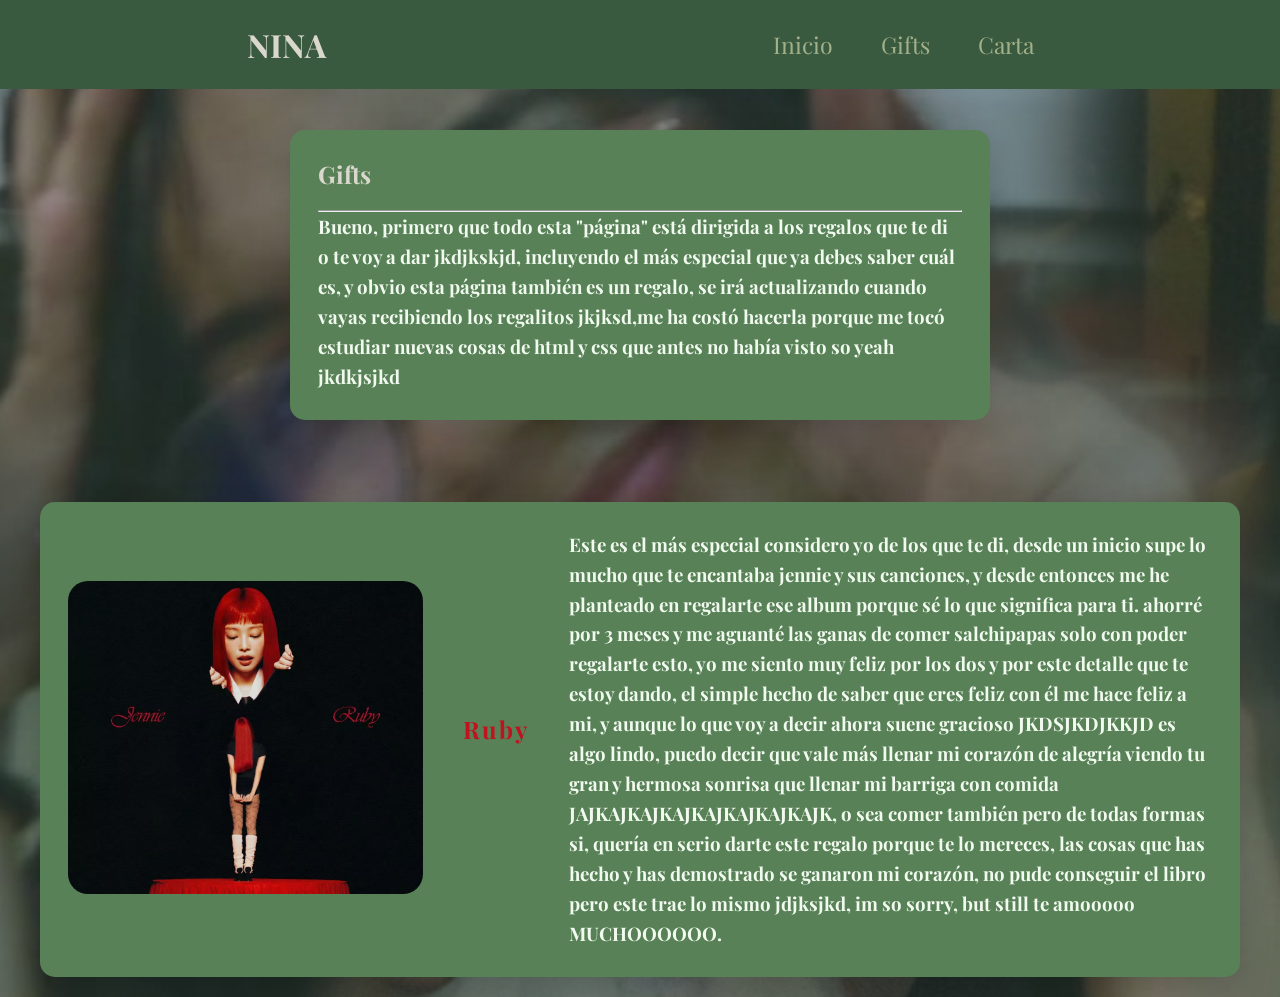
==== gifts.html @ af06d52d "Add files via upload" ====
<!DOCTYPE html>
<html lang="en">
<head>
    <meta charset="UTF-8">
    <meta name="viewport" content="width=device-width, initial-scale=1.0">
    <title>Hb my lovee!!!</title>
    <link rel="stylesheet" href="style.css">
    <link rel="shortcut icon" href="iconhead.png" type="image/x-icon">
</head>
<body>
    <header>
        <h1>NINA</h1>
        <nav>
            <a href="index.html">Inicio</a>
            <a href="gifts.html">Gifts</a>
            <a href="carta.html">Carta</a>
        </nav>
    </header>
    <br>
    <section>
        <h2>Gifts</h2>
        <hr>
        <h3>Bueno, primero que todo esta "página" está dirigida a los regalos que te di o te voy a dar jkdjkskjd, incluyendo el más especial que ya debes
        saber cuál es, y obvio esta página también es un regalo, se irá actualizando cuando vayas recibiendo los regalitos jkjksd,me ha costó hacerla porque me tocó estudiar nuevas
        cosas de html y css que antes no había visto so yeah jkdkjsjkd
        </h3>
    </section>
    <br>

    </section>
    <br>
    <section class="gift">
        <div class="gift-container">
            <div class="gift-image">
             <img src="ruby.jpg" class="image" alt="gifft">
            </div>

            <div class="gift-title">
                <h2 class="ruby-title">Ruby</h2>
            </div>
        
            <div class="gift-text">
             <h3 class="">Este es el más especial considero yo de los que te di, desde un inicio supe lo mucho que te encantaba
                jennie y sus canciones, y desde entonces me he planteado en regalarte ese album porque sé lo que significa para ti.
                ahorré por 3 meses y me aguanté las ganas de comer salchipapas solo con poder regalarte esto, yo me siento muy feliz
                por los dos y por este detalle que te estoy dando, el simple hecho de saber que eres feliz con él me hace feliz a mi,
                y aunque lo que voy a decir ahora suene gracioso JKDSJKDJKKJD es algo lindo, puedo decir que vale más llenar mi corazón 
                de alegría viendo tu gran y hermosa sonrisa que llenar mi barriga con comida JAJKAJKAJKAJKAJKAJKAJKAJK, o sea comer también 
                pero de todas formas si, quería en serio darte este regalo porque te lo mereces, las cosas que has hecho y has demostrado
                se ganaron mi corazón, no pude conseguir el libro pero este trae lo mismo jdjksjkd, im so sorry, but still te amooooo MUCHOOOOOO.
            </h3>
            </div>
        </div>
    </section>
</body>
</html>
---- style.css ----
* {
    padding: 0;
    margin: 0;
    box-sizing: border-box;
}

/* Fuente personalizada */
@font-face {
    font-family: "My Font";
    src: url("PlayfairDisplay-VariableFont_wght.ttf") format("truetype");
}

html, body {
    font-family: "My Font";
    margin: 0;
}

body { opacity: 0; 
    animation: aparecer 0.6s ease forwards; 
    background-color: #344e41; background-image: url(bgroundgg.jpg); 
    background: linear-gradient/(rgba(88,129,87,0.85), rgba(88,129,87,0.85)) 
    background-size: cover; 
    background-position: center; 
    background-attachment: 
    fixed; /* efecto elegante */ background-repeat: no-repeat; }

@keyframes aparecer {
    from {
        opacity: 0;
        transform: translateY(10px);
    }
    to {
        opacity: 1;
        transform: translateY(0px);
    }
}

/* HEADER */
header {
    padding: 23px;
    background-color: #3A5A40;
    display: flex;
    align-items: center;
    justify-content: space-around;
}

nav {
    display: flex;
    gap: 48px;
    font-size: 23px;
}

nav a {
    text-decoration: none;
    color: #A3B18A;
}

nav a:hover {
    color: #DAD7CD;
}

/* TEXTOS */
h1 {
    color: #DAD7CD;
}

h2 {
    color: #DAD7CD;
    margin-bottom: 20px;
}

h3 {
    color: #F1FAEE;
    line-height: 1.6;
}

/* SECTIONS */
section {
    max-width: 700px;
    margin: 20px auto;
    background-color: #588157;
    border-radius: 15px;
    padding: 28px;
    box-shadow: 0 10px 30px rgba(0,0,0,0.15);
}

.gift {
    max-width: 1200px;
}

/* GALERÍA */
.galeria {
    display: flex;
    justify-content: center;
    gap: 35px;
}

/* CARDS */
.card {
    display: inline-block;
    border-radius: 20px;
    width: 313px;
    height: 220px;
    overflow: hidden;
    transition: 
        transform 1.2s cubic-bezier(0.22, 1, 0.36, 1),
        box-shadow 0.3s ease;
}

.card img {
    width: 100%;
    height: 100%;
    object-fit: cover;
    transition: transform 1.2s cubic-bezier(0.22, 1, 0.36, 1);
}

.card:hover img {
    transform: scale(1.1);
}

.card:hover {
    transform: scale(1.05);
    box-shadow: 0 25px 40px rgba(0,0,0,0.4);
}

/* GIFTS */
.gift-container {
    display: flex;
    align-items: center;
    gap: 40px;
}

.gift-image img {
    width: 355px;
    height: 313px;
    border-radius: 20px;
    object-fit: cover;
    filter: brightness(0.9);
}

.gift-text {
    max-width: 700px;
}

/* Título Ruby */
.ruby-title {
    color: #c1121f !important;
    letter-spacing: 2px;
}

/* MUSIC PLAYER */
.music-player {
    text-align: center;
    margin-bottom: 30px;
}

.music-player h3 {
    margin-bottom: 10px;
    color: #DAD7CD;
}

audio {
    width: 100%;
    max-width: 400px;
}

/* RESPONSIVE */
@media (max-width: 768px) {

    header {
        flex-direction: column;
        gap: 15px;
        text-align: center;
    }

    nav {
        flex-direction: column;
        gap: 15px;
        font-size: 18px;
    }

    section {
        margin: 20px;
        padding: 20px;
    }

    .gift-container {
        flex-direction: column;
        text-align: center;
    }

    .gift-image img {
        width: 100%;
        height: auto;
        max-width: 100%;
    }

    .gift-text {
        max-width: 100%;
    }
}

.moon {
    border-radius: 20px;
}
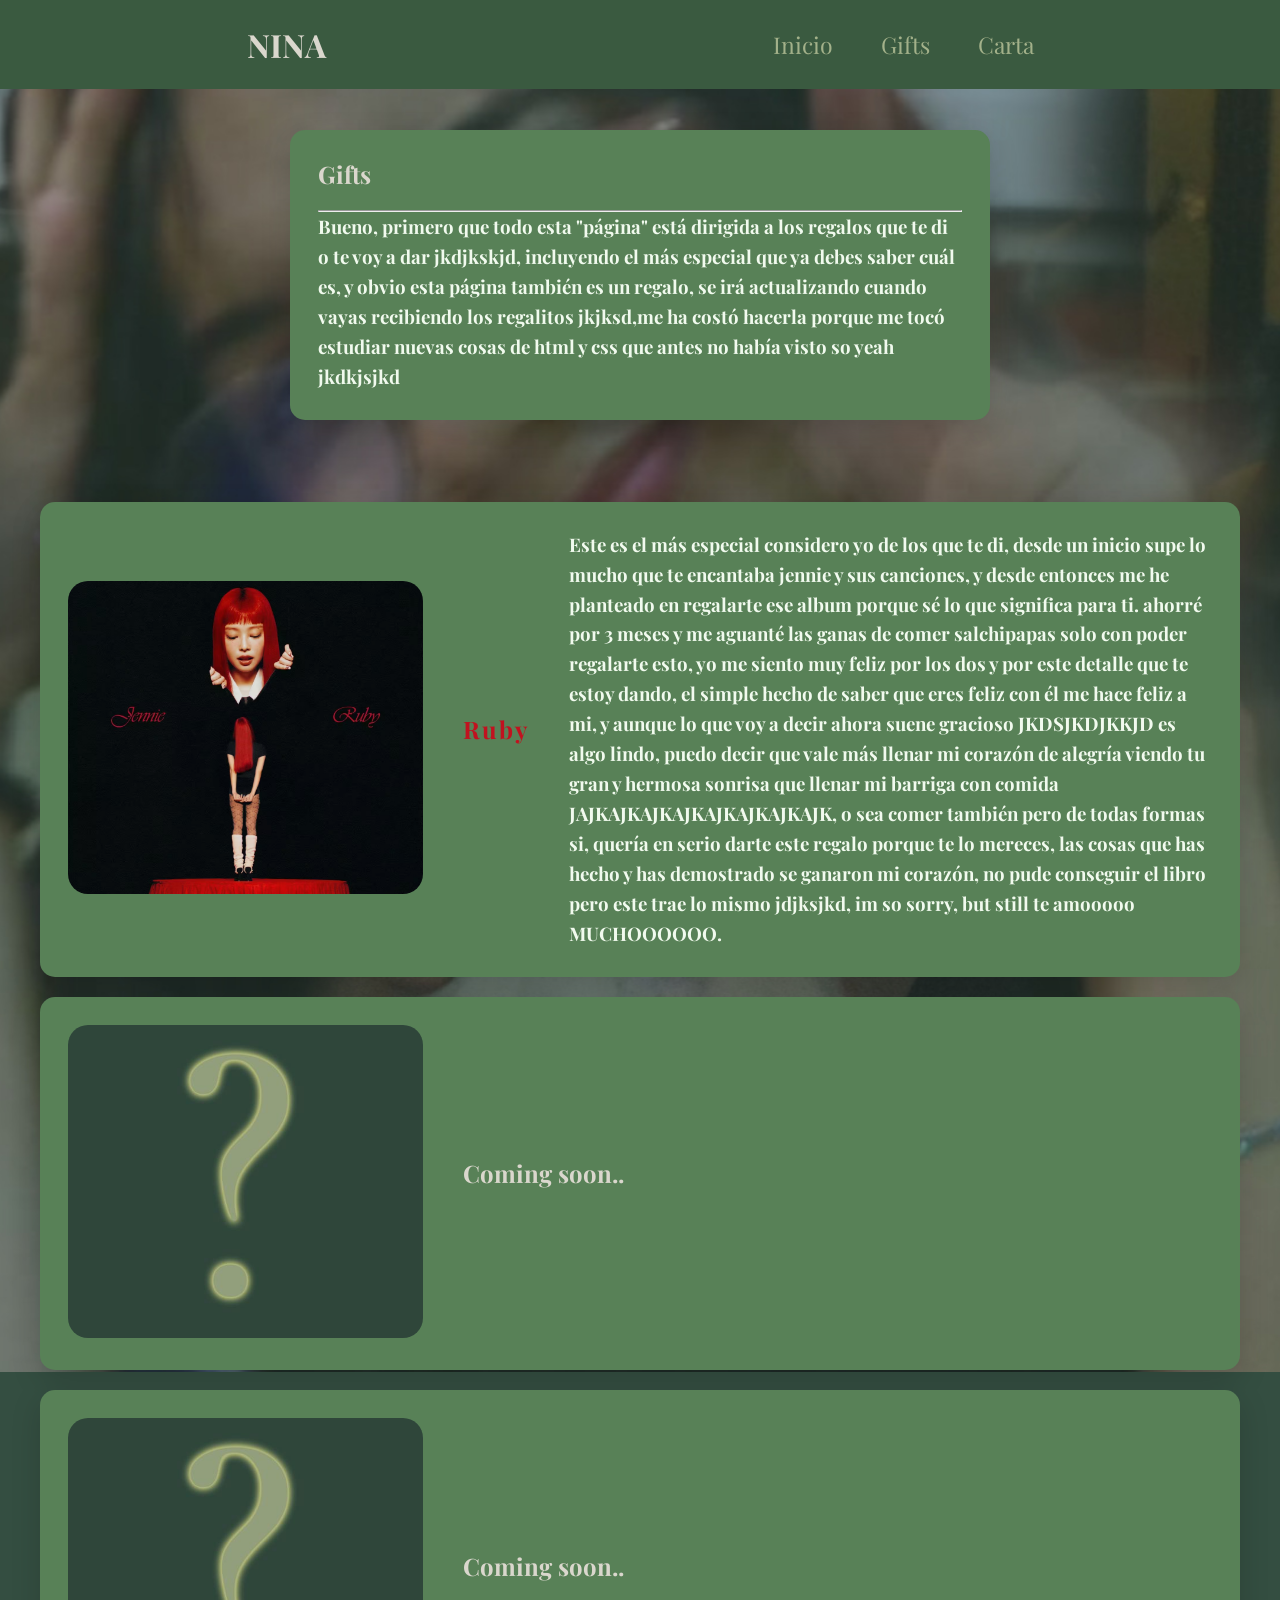
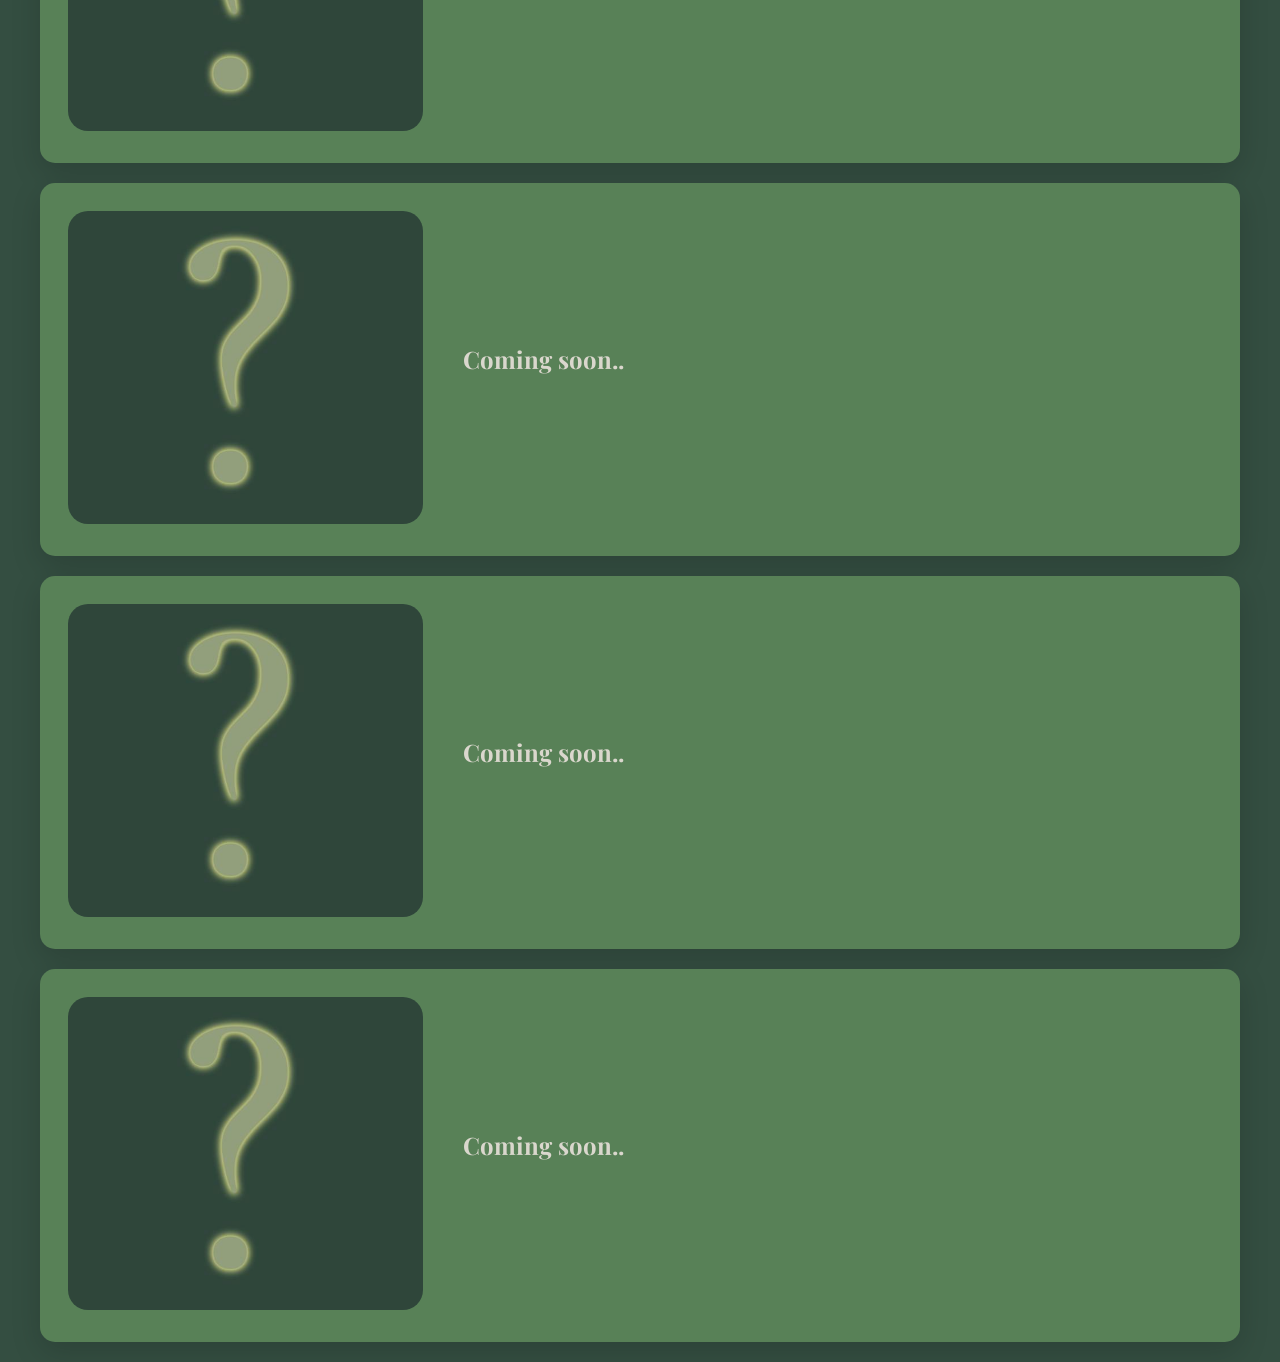
==== commit 26052838: "Updated gifts page" ====
--- a/gifts.html
+++ b/gifts.html
@@ -52,5 +52,85 @@
             </div>
         </div>
     </section>
+    <section class="gift">
+        <div class="gift-container">
+            <div class="gift-image">
+             <img src="_.jpg" class="image" alt="gifft">
+            </div>
+
+            <div class="gift-text">
+                <h2>Coming soon..</h2> <!--Delineador-->
+            </div>
+
+            <div class="gift-text">
+             <h3>
+            </h3>
+            </div>
+        </div>
+    </section>
+        <section class="gift">
+        <div class="gift-container">
+            <div class="gift-image">
+             <img src="_.jpg" class="image" alt="gifft">
+            </div>
+
+            <div class="gift-text">
+                <h2>Coming soon..</h2><!--Paleta de maquillaje-->
+            </div>
+
+            <div class="gift-text">
+             <h3>
+            </h3>
+            </div>
+        </div>
+    </section>
+        <section class="gift">
+        <div class="gift-container">
+            <div class="gift-image">
+             <img src="_.jpg" class="image" alt="gifft">
+            </div>
+
+            <div class="gift-text">
+                <h2>Coming soon..</h2> <!--Corrector-->
+            </div>
+
+            <div class="gift-text">
+             <h3>
+            </h3>
+            </div>
+        </div>
+    </section>
+        <section class="gift">
+        <div class="gift-container">
+            <div class="gift-image">
+             <img src="_.jpg" class="image" alt="gifft">
+            </div>
+
+            <div class="gift-text">
+                <h2>Coming soon..</h2> <!--Lip gloss-->
+            </div>
+
+            <div class="gift-text">
+             <h3>
+            </h3>
+            </div>
+        </div>
+    </section>
+        <section class="gift">
+        <div class="gift-container">
+            <div class="gift-image">
+             <img src="_.jpg" class="image" alt="gifft">
+            </div>
+
+            <div class="gift-text">
+                <h2>Coming soon..</h2> <!--rubor-->
+            </div>
+
+            <div class="gift-text">
+             <h3>
+            </h3>
+            </div>
+        </div>
+    </section>
 </body>
 </html>
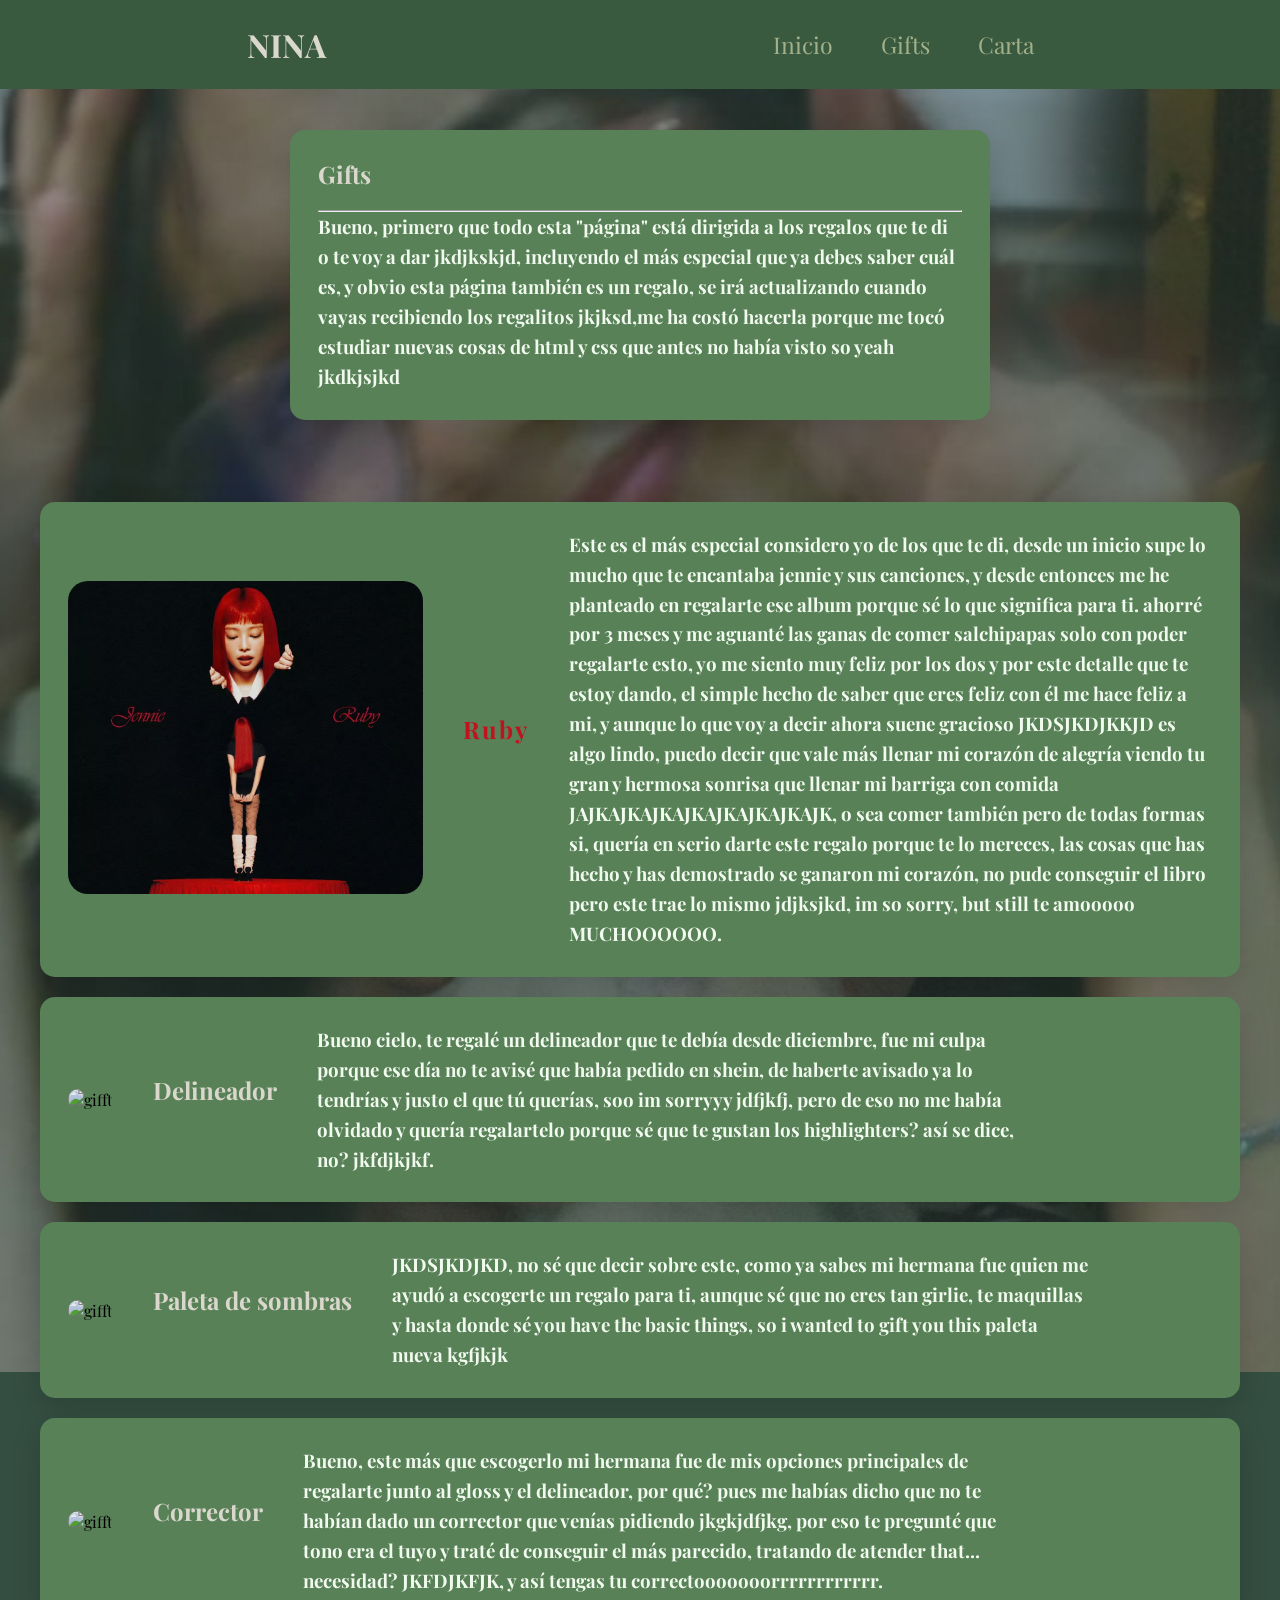
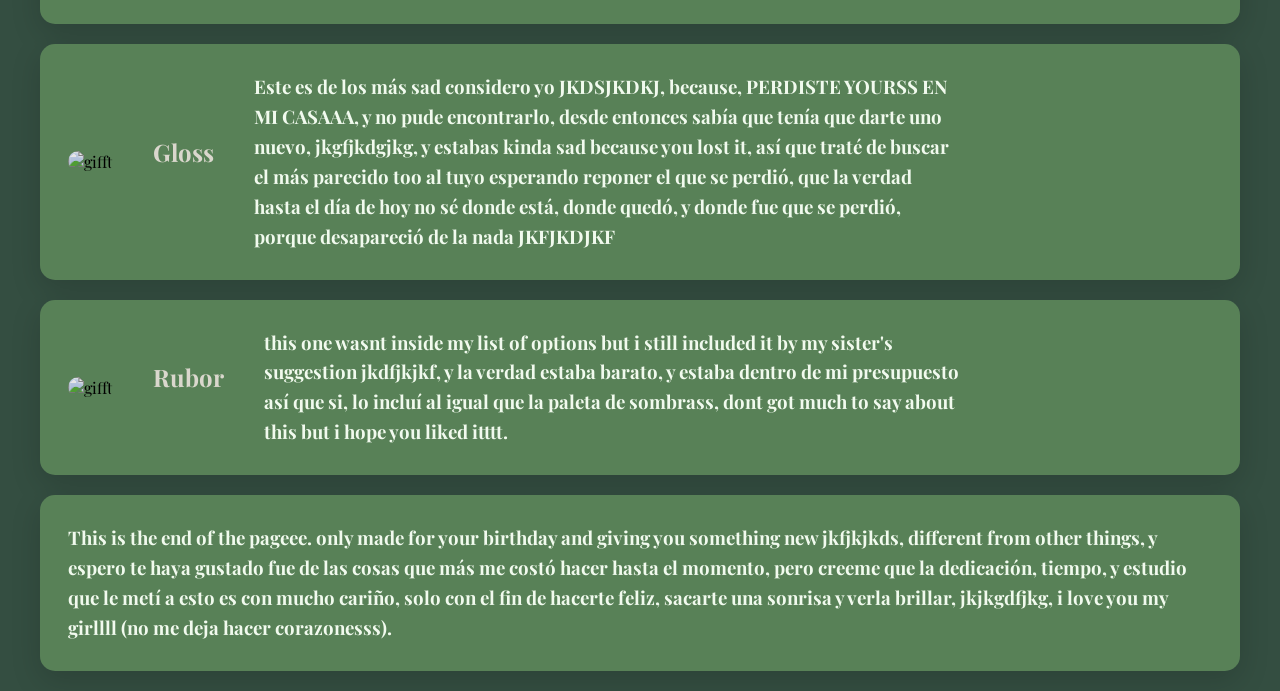
==== commit 914db39e: "Add files via upload" ====
--- a/gifts.html
+++ b/gifts.html
@@ -55,15 +55,18 @@
     <section class="gift">
         <div class="gift-container">
             <div class="gift-image">
-             <img src="_.jpg" class="image" alt="gifft">
+             <img src="delineador.jpg" class="image" alt="gifft">
             </div>
 
             <div class="gift-text">
-                <h2>Coming soon..</h2> <!--Delineador-->
+                <h2>Delineador</h2> <!--Delineador-->
             </div>
 
             <div class="gift-text">
              <h3>
+                Bueno cielo, te regalé un delineador que te debía desde diciembre, fue mi culpa porque ese día no te avisé que había pedido en shein, de haberte
+                avisado ya lo tendrías y justo el que tú querías, soo im sorryyy jdfjkfj, pero de eso no me había olvidado y quería regalartelo porque sé que te gustan
+                los highlighters? así se dice, no? jkfdjkjkf.
             </h3>
             </div>
         </div>
@@ -71,15 +74,17 @@
         <section class="gift">
         <div class="gift-container">
             <div class="gift-image">
-             <img src="_.jpg" class="image" alt="gifft">
+             <img src="paleta.jpg" class="image" alt="gifft">
             </div>
 
             <div class="gift-text">
-                <h2>Coming soon..</h2><!--Paleta de maquillaje-->
+                <h2>Paleta de sombras</h2><!--Paleta de maquillaje-->
             </div>
 
             <div class="gift-text">
              <h3>
+                JKDSJKDJKD, no sé que decir sobre este, como ya sabes mi hermana fue quien me ayudó a escogerte un regalo para ti, aunque sé que no eres
+                tan girlie, te maquillas y hasta donde sé you have the basic things, so i wanted to gift you this paleta nueva kgfjkjk
             </h3>
             </div>
         </div>
@@ -87,15 +92,18 @@
         <section class="gift">
         <div class="gift-container">
             <div class="gift-image">
-             <img src="_.jpg" class="image" alt="gifft">
+             <img src="corrector.jpg" class="image" alt="gifft">
             </div>
 
             <div class="gift-text">
-                <h2>Coming soon..</h2> <!--Corrector-->
+                <h2>Corrector</h2> <!--Corrector-->
             </div>
 
             <div class="gift-text">
              <h3>
+                Bueno, este más que escogerlo mi hermana fue de mis opciones principales de regalarte junto al gloss y el delineador, por qué? pues me habías dicho
+                que no te habían dado un corrector que venías pidiendo jkgkjdfjkg, por eso te pregunté que tono era el tuyo y traté de conseguir el más parecido,
+                tratando de atender that... necesidad? JKFDJKFJK, y así tengas tu correctooooooorrrrrrrrrrrr.
             </h3>
             </div>
         </div>
@@ -103,34 +111,48 @@
         <section class="gift">
         <div class="gift-container">
             <div class="gift-image">
-             <img src="_.jpg" class="image" alt="gifft">
+             <img src="gloss.jpg" class="image" alt="gifft">
             </div>
 
             <div class="gift-text">
-                <h2>Coming soon..</h2> <!--Lip gloss-->
+                <h2>Gloss</h2> <!--Lip gloss-->
             </div>
 
             <div class="gift-text">
              <h3>
+                Este es de los más sad considero yo JKDSJKDKJ, because, PERDISTE YOURSS EN MI CASAAA, y no pude encontrarlo, desde entonces sabía que tenía que darte uno
+                nuevo, jkgfjkdgjkg, y estabas kinda sad because you lost it, así que traté de buscar el más parecido too al tuyo esperando reponer el que se perdió, que la verdad
+                hasta el día de hoy no sé donde está, donde quedó, y donde fue que se perdió, porque desapareció de la nada JKFJKDJKF
             </h3>
             </div>
         </div>
     </section>
-        <section class="gift">
+    <section class="gift">
         <div class="gift-container">
             <div class="gift-image">
-             <img src="_.jpg" class="image" alt="gifft">
+             <img src="rubor.jpg" class="image" alt="gifft">
             </div>
 
             <div class="gift-text">
-                <h2>Coming soon..</h2> <!--rubor-->
+                <h2>Rubor</h2> <!--rubor-->
             </div>
 
             <div class="gift-text">
              <h3>
+                this one wasnt inside my list of options but i still included it by my sister's suggestion jkdfjkjkf, y la verdad estaba barato, y estaba dentro de mi presupuesto
+                así que si, lo incluí al igual que la paleta de sombrass, dont got much to say about this but i hope you liked itttt.
             </h3>
             </div>
         </div>
     </section>
+    <section class="gift">
+        <div>
+            <h3>
+                This is the end of the pageee. only made for your birthday and giving you something new jkfjkjkds, different from other things, y espero te haya gustado
+                fue de las cosas que más me costó hacer hasta el momento, pero creeme que la dedicación, tiempo, y estudio que le metí a esto es con mucho cariño, solo
+                con el fin de hacerte feliz, sacarte una sonrisa y verla brillar, jkjkgdfjkg, i love you my girllll (no me deja hacer corazonesss).
+            </h3>
+        </div>
+    </section>
 </body>
 </html>
